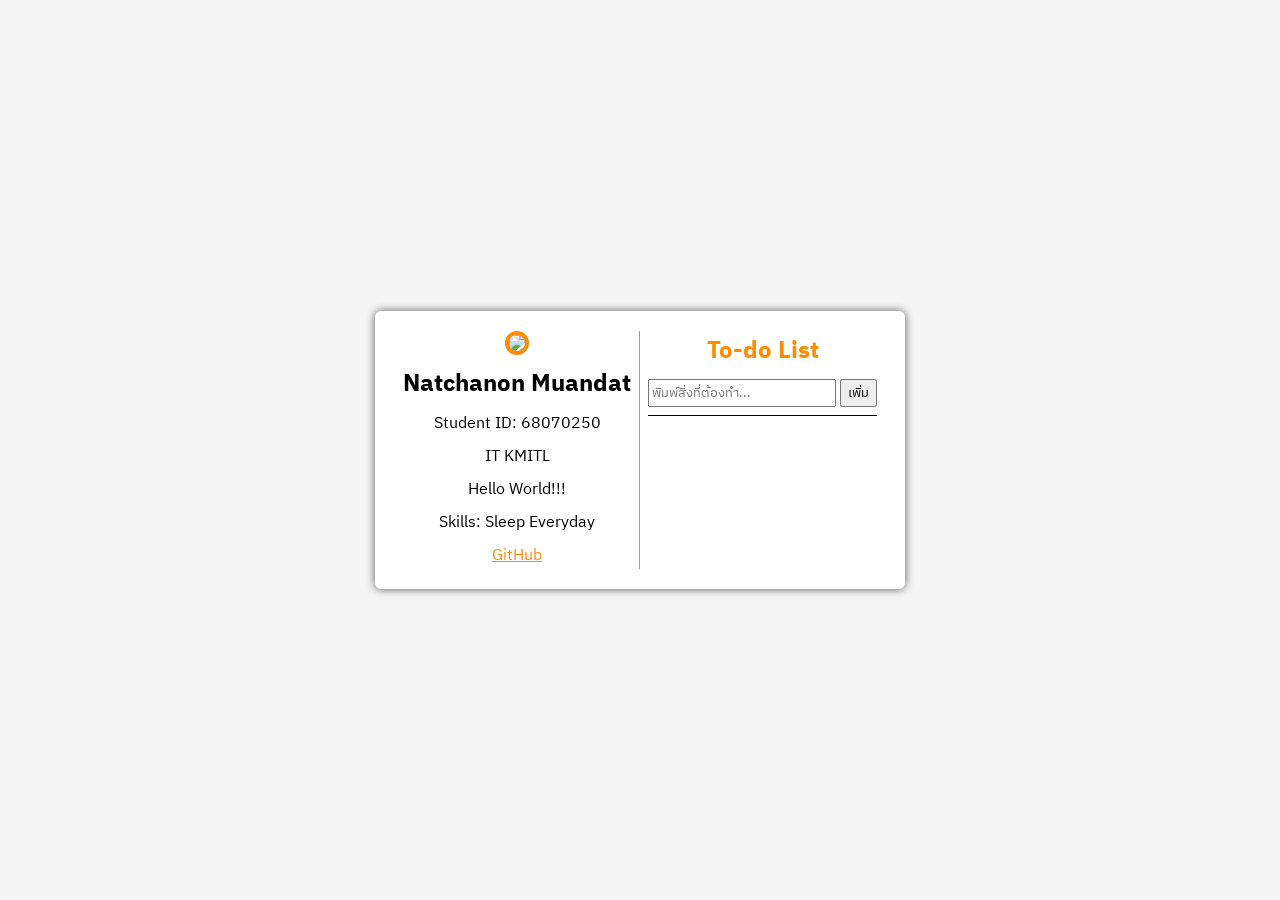
==== 2/index.html @ d949515f "itf2026" ====
<!DOCTYPE html>
<html lang="en">
    <head>
        <meta charset="UTF-8">
        <meta name="viewport" content="width=device-width, initial-scale=1.0">
        <title>_ITF 2026</title>
        <link rel="stylesheet" href="style.css">
    </head>
    <body>
        <div class="box">
            <div class="left-box">
                <img src="https://www.it.kmitl.ac.th/~it67070057/nacopter123-profile.jpg" class="img-profile" />
                <h2>
                    Natchanon Muandat
                </h2>
                <p>
                    Student ID: 68070250
                </p>
                <p>
                    IT KMITL
                </p>
                <p>
                    Hello World!!!
                </p>
                <p>
                    Skills: Sleep Everyday
                </p>
                <a href="https://www.github.com/copter4310s">GitHub</a>
            </div>
            <div class="t-center">
                <h2 class="todo">
                    To-do List
                </h2>
                <div class="btm-8">
                    <input type="text" placeholder="พิมพ์สิ่งที่ต้องทำ..." id="in_list">
                    <button type="button" id="btnAdd">เพิ่ม</button>
                </div>
                <div id="divList"></div>
            </div>
        </div>
    </body>
    <script src="script2.js"></script>
</html>
---- 2/style.css ----
@import url('https://fonts.googleapis.com/css2?family=IBM+Plex+Sans+Thai:wght@100;200;300;400;500;600;700&display=swap');

* {
    font-family: "IBM Plex Sans Thai", sans-serif;
    font-style: normal;
}

body {
    background-color: whitesmoke;
}

.box {
    top: 50%;
    left: 50%;
    position: fixed;
    transform: translate(-50%, -50%);

    padding: 20px 20px;
    border-radius: 6px;
    box-shadow: 0px 0px 8px 0px rgba(0,0,0,0.65);
    -webkit-box-shadow: 0px 0px 8px 0px rgba(0,0,0,0.65);
    -moz-box-shadow: 0px 0px 8px 0px rgba(0,0,0,0.65);
    background-color: white;

    display: grid;
    grid-template-columns: auto auto;
}

.box > div {
    padding: 0px 8px;
    text-align: center;
}

.img-profile {
    width: 108px;
    border-radius: 100%;
    border: 4px solid #ff8c00;
}

.t-center {
    text-align: center;
}

h2 {
    margin: 0;
}

p {
    margin: 6px 0;
}

a {
    color: #ff8c00;
}

.left-box {
    border-right: 0.5px solid rgb(158, 157, 157);
}

.todo {
    color: #ff8c00;
    margin-bottom: 8px;
}

.list {
    display: flex;
    justify-content: space-between;
}

.btm-8 {
    padding-bottom: 8px;
    border-bottom: 0.5px solid black;
}

.list {
    margin: 8px 2px;
}
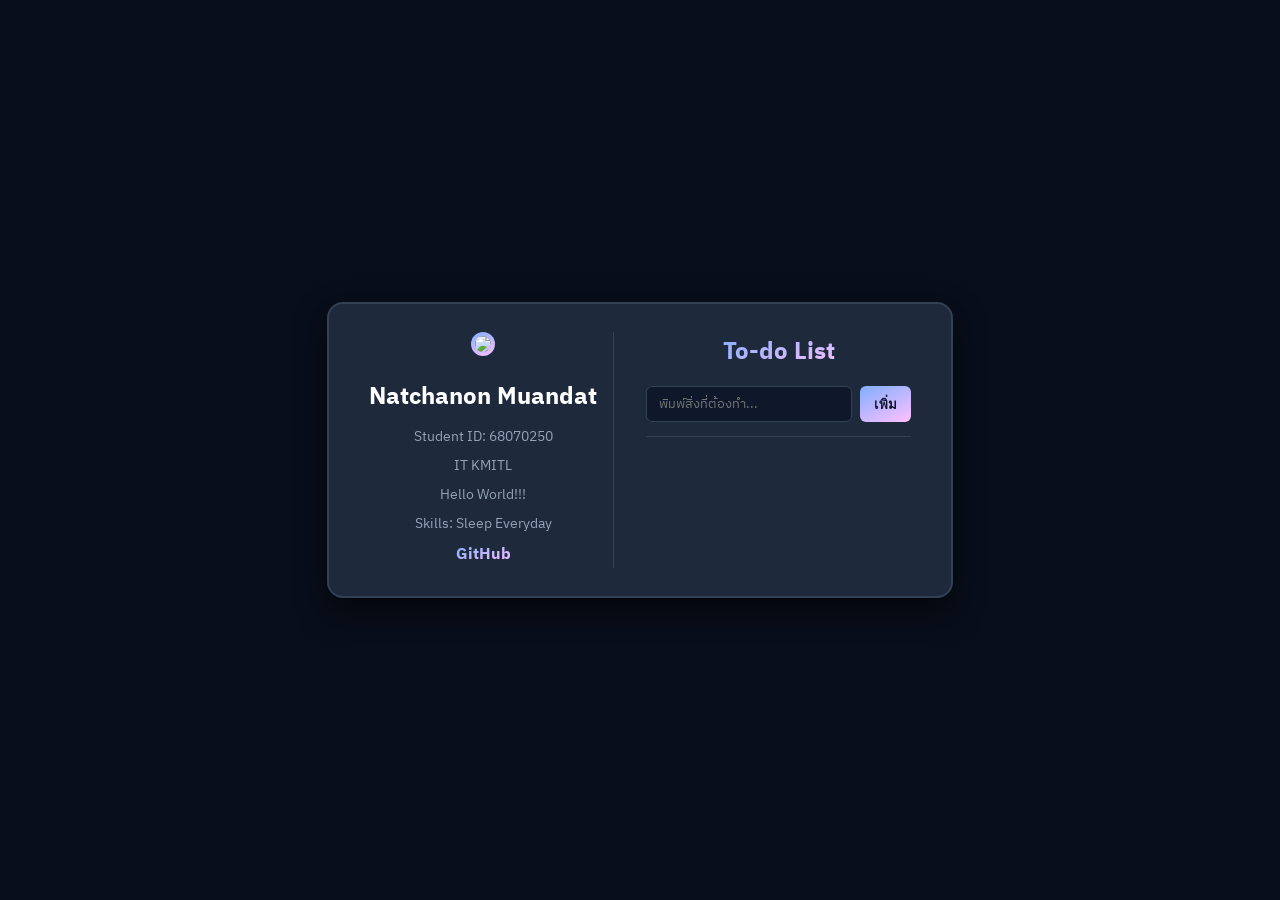
==== commit 9c81bd78: "itf2.0" ====
--- a/2/index.html
+++ b/2/index.html
@@ -3,13 +3,13 @@
     <head>
         <meta charset="UTF-8">
         <meta name="viewport" content="width=device-width, initial-scale=1.0">
-        <title>_ITF 2026</title>
+        <title>ITF 2026</title>
         <link rel="stylesheet" href="style.css">
     </head>
     <body>
         <div class="box">
             <div class="left-box">
-                <img src="https://www.it.kmitl.ac.th/~it67070057/nacopter123-profile.jpg" class="img-profile" />
+                <img src="https://avatars.githubusercontent.com/u/215552425?v=4" class="img-profile" />
                 <h2>
                     Natchanon Muandat
                 </h2>
@@ -25,7 +25,7 @@
                 <p>
                     Skills: Sleep Everyday
                 </p>
-                <a href="https://www.github.com/copter4310s">GitHub</a>
+                <a href="https://github.com/ProgramBio">GitHub</a>
             </div>
             <div class="t-center">
                 <h2 class="todo">
@@ -39,5 +39,5 @@
             </div>
         </div>
     </body>
-    <script src="script2.js"></script>
+    <script src="script.js"></script>
 </html>
--- a/2/style.css
+++ b/2/style.css
@@ -3,10 +3,13 @@
 * {
     font-family: "IBM Plex Sans Thai", sans-serif;
     font-style: normal;
+    box-sizing: border-box;
 }
 
 body {
-    background-color: whitesmoke;
+    background-color: #080e1a; 
+    color: #f1f5f9;
+    margin: 0;
 }
 
 .box {
@@ -15,63 +18,120 @@
     position: fixed;
     transform: translate(-50%, -50%);
 
-    padding: 20px 20px;
-    border-radius: 6px;
-    box-shadow: 0px 0px 8px 0px rgba(0,0,0,0.65);
-    -webkit-box-shadow: 0px 0px 8px 0px rgba(0,0,0,0.65);
-    -moz-box-shadow: 0px 0px 8px 0px rgba(0,0,0,0.65);
-    background-color: white;
+    padding: 28px 24px;
+    border-radius: 16px;
+    background-color: #1e293b;
+    border: 2px solid #334155;
+    box-shadow: 0px 12px 30px rgba(0, 0, 0, 0.6);
 
     display: grid;
     grid-template-columns: auto auto;
+    gap: 16px;
 }
 
 .box > div {
-    padding: 0px 8px;
+    padding: 0px 16px;
     text-align: center;
 }
 
 .img-profile {
     width: 108px;
     border-radius: 100%;
-    border: 4px solid #ff8c00;
+    padding: 4px; 
+    background: linear-gradient(155deg, #80AEFF, #FFC0FF);
+    margin-bottom: 12px;
 }
 
 .t-center {
     text-align: center;
+    min-width: 260px;
 }
 
 h2 {
-    margin: 0;
+    margin: 0 0 8px 0;
+    color: #ffffff;
 }
 
 p {
     margin: 6px 0;
+    color: #94a3b8;
+    font-size: 14px;
 }
 
-a {
-    color: #ff8c00;
+a, .todo {
+    background: linear-gradient(155deg, #80AEFF, #FFC0FF);
+    -webkit-background-clip: text;
+    background-clip: text;
+    color: transparent;
+    font-weight: 700;
+    text-decoration: none;
+    display: inline-block;
+}
+
+a:hover {
+    opacity: 0.8;
+}
+
+.todo {
+    margin-bottom: 14px;
 }
 
 .left-box {
-    border-right: 0.5px solid rgb(158, 157, 157);
+    border-right: 1px solid #334155; 
 }
 
-.todo {
-    color: #ff8c00;
-    margin-bottom: 8px;
+.btm-8 {
+    padding-bottom: 14px;
+    border-bottom: 1px solid #334155;
+    display: flex;
+    gap: 8px;
+}
+
+#in_list {
+    background-color: #0f172a;
+    border: 1px solid #334155;
+    color: #f1f5f9;
+    padding: 6px 12px;
+    border-radius: 6px;
+    outline: none;
+    flex: 1;
+}
+
+#in_list:focus {
+    border-color: #80AEFF;
+}
+
+#btnAdd {
+    background: linear-gradient(155deg, #80AEFF, #FFC0FF);
+    color: #0f172a;
+    border: none;
+    padding: 6px 14px;
+    border-radius: 6px;
+    font-weight: 600;
+    cursor: pointer;
 }
 
 .list {
     display: flex;
     justify-content: space-between;
+    align-items: center;
+    margin: 10px 0px;
+    padding: 8px 12px;
+    background-color: #0f172a;
+    border-radius: 6px;
+    font-size: 14px;
 }
 
-.btm-8 {
-    padding-bottom: 8px;
-    border-bottom: 0.5px solid black;
+.list button {
+    background-color: #ef4444;
+    color: white;
+    border: none;
+    padding: 4px 10px;
+    border-radius: 4px;
+    cursor: pointer;
+    font-size: 12px;
 }
 
-.list {
-    margin: 8px 2px;
+.list button:hover {
+    background-color: #dc2626;
 }
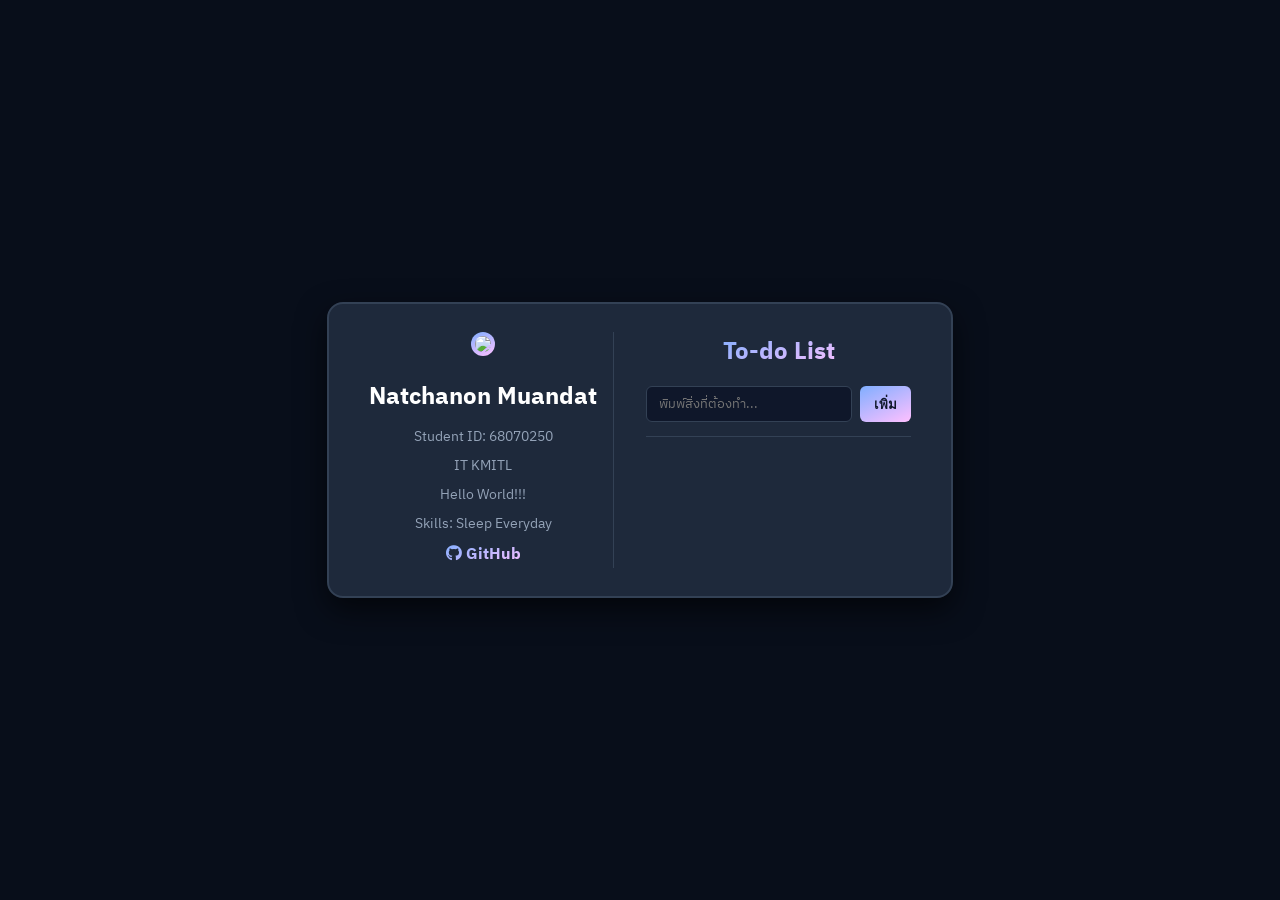
==== commit fccfb1f0: "github icon" ====
--- a/2/index.html
+++ b/2/index.html
@@ -5,6 +5,7 @@
         <meta name="viewport" content="width=device-width, initial-scale=1.0">
         <title>ITF 2026</title>
         <link rel="stylesheet" href="style.css">
+        <link rel="stylesheet" href="https://cdnjs.cloudflare.com/ajax/libs/font-awesome/6.5.1/css/all.min.css">
     </head>
     <body>
         <div class="box">
@@ -25,7 +26,7 @@
                 <p>
                     Skills: Sleep Everyday
                 </p>
-                <a href="https://github.com/ProgramBio">GitHub</a>
+                <a href="https://github.com/ProgramBio"><i class="fa-brands fa-github"></i> GitHub</a>
             </div>
             <div class="t-center">
                 <h2 class="todo">
--- a/2/style.css
+++ b/2/style.css
@@ -134,4 +134,28 @@
 
 .list button:hover {
     background-color: #dc2626;
+}
+
+#divList {
+    max-height: 200px;
+    overflow-y: auto;
+    padding-right: 6px;
+}
+
+#divList::-webkit-scrollbar {
+    width: 6px;
+}
+
+#divList::-webkit-scrollbar-track {
+    background: #0f172a;
+    border-radius: 8px;
+}
+
+#divList::-webkit-scrollbar-thumb {
+    background: #334155;
+    border-radius: 8px;
+}
+
+#divList::-webkit-scrollbar-thumb:hover {
+    background: #80AEFF;
 }
